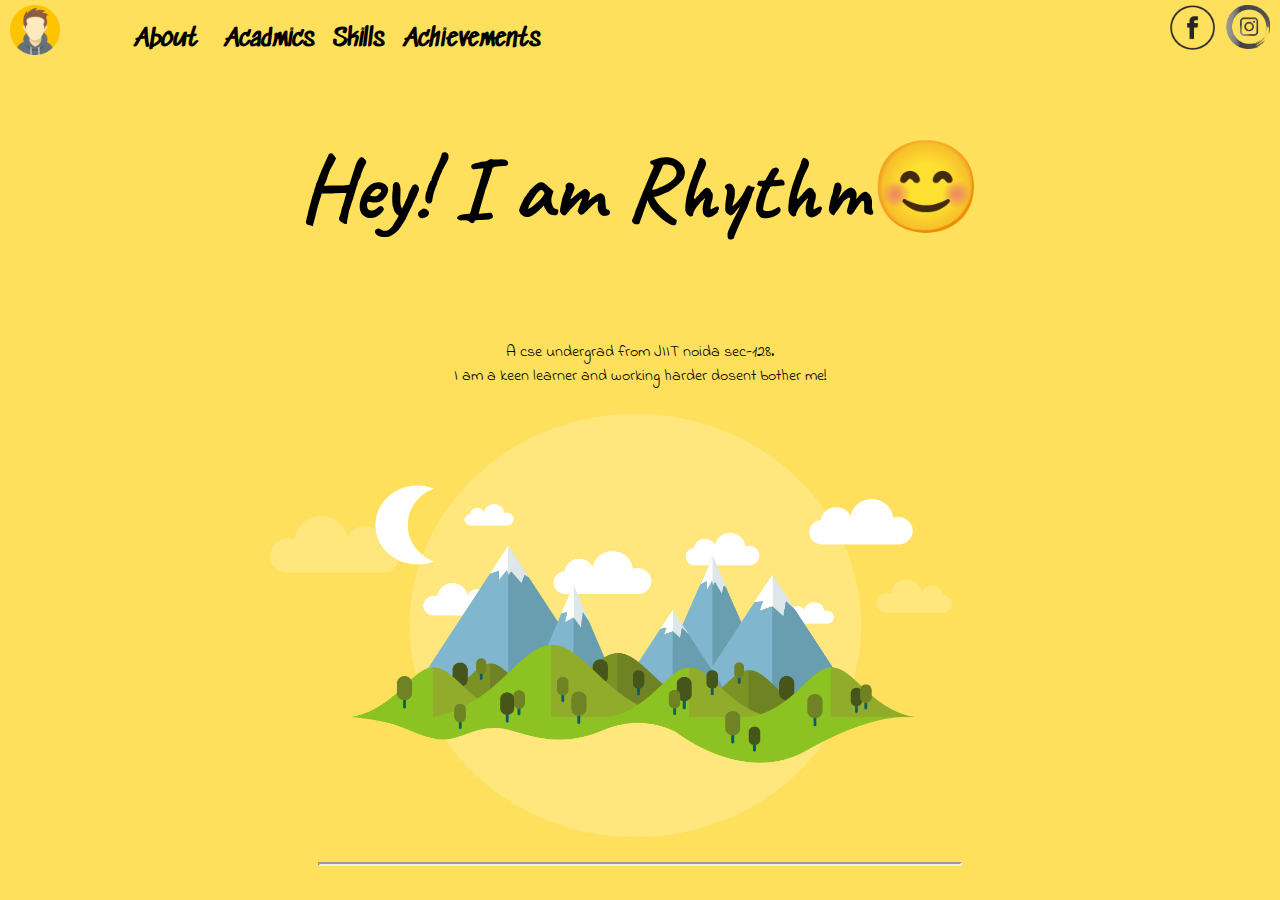
==== index.html @ 55a03068 "Initial commit" ====
<!DOCTYPE html>
<html lang="en" dir="ltr">

<head>
  <meta charset="utf-8">

  <meta name="author" content="Rhythm Shandlya">
  <meta name="description" content="This is Rhythm Shandlya's personal website!">
  <meta name="keywords" content="blog engineering cv bio">
  <link href="https://fonts.googleapis.com/css2?family=Caveat&family=Indie+Flower&display=swap" rel="stylesheet">
  <link href="https://fonts.googleapis.com/css2?family=Sedgwick+Ave&display=swap" rel="stylesheet">
  <link rel="stylesheet" href="style.css">
  <link rel="icon" href="images/favicon.jpg">
  <title>Rhythm Shandlya</title>
</head>

<body>
  <div class="topnav">

    <div class="pic">
      <a href="index.html"><img src="images/favicon.jpg" alt="IMG" height="50px" width="50px"></a>
    </div>

    <div class="about">
      <a class="noblue" href="about.html">
        <h2>About</h2>
      </a>
    </div>

    <div class="acadmics">
      <a class="noblue" href="acadmics.html">
        <h2>Acadmics</h2>
      </a>
    </div>

    <div class="skills">
      <a class="noblue" href="skills.html">
        <h2>Skills</h2>
      </a>
    </div>

    <div class="achievements">
      <a class="noblue" href="achievements.html">
        <h2>Achievements</h2>
      </a>
    </div>

    <div class="instagram">
      <a href="https://www.instagram.com/rhythm_shandilya/" target="_blank"> <img src="images/igicon.png" alt="fb" height="44px" width="44px"></a>
    </div>

    <div class="facebook">
      <a href="https://www.facebook.com/rythm.shandlya" target="_blank"><img src="images/fb.png" alt="ig" height="45px" width="45px"></a>
    </div>

  </div>
  <br><br><br><br>
    <h1>Hey! I am Rhythm😊</h1>
    <br>
    <p>A cse undergrad from JIIT noida sec-128. <br> I am a keen learner and working harder dosent bother me! </p>
    <br>
    <div class="b">
      <img src="images/wall1.png" alt="BROKE" height="423px" width="682px">
      <br><br>
    </div>
    <hr class="hr1">
</body>

</html>
---- style.css ----
body{
  background-color: #ffe05d;
  text-align: center;
  margin: 0;
}
h1{
  font-size:90px;
  font-family: 'Caveat', cursive;
  display:block;
}

hr{
   border-width: 2px;
   color: #7ea04d; background-color:#7ea04d;
   width: 50%;
}
.hr1{
  position: relative;
  top:120px;
}

.noblue{
  color: black;
  text-decoration: none;
}
p{
  font-family: 'Indie Flower', cursive;
  display: inline-block;
}
.topnav{
  position: fixed;
  top: 0;
  left: 0;
  height:60px;
  width: 100%;
  background-color: #ffe05d;
}
.pic{
  position: fixed;
  top:5px;
  left: 10px;
}
.about{
  height: 50px;
  width:94px;
  display: inline-block;
  position: fixed;
  top:5px;
  left: 120px;
  font-family: 'Sedgwick Ave', cursive;
}
.acadmics{
  height: 50px;
  width:101px;
  display: inline-block;
  position: fixed;
  top:5px;
  left: 220px;
  font-family: 'Sedgwick Ave', cursive;
}
.table{

}
.achievements{
  height: 50px;
  width:145px;
  display: inline-block;
  position: fixed;
  top:5px;
  left: 400px;
  font-family: 'Sedgwick Ave', cursive;
}
.skills{
  height: 50px;
  width:57px;
  display: inline-block;
  position: fixed;
  top:5px;
  left: 330px;
  font-family: 'Sedgwick Ave', cursive;
}
.instagram{
  position: absolute;
  right: 10px;
  top:5px;
}
.facebook{
  position: absolute;
  right: 65px;
  top:5px;
}
.about:hover , .skills:hover , .acadmics:hover ,.achievements:hover {
  background-color:#f8efd4;
}

.b{
  width:500px;
  height:330px;
  position: relative;
  left: 270px;
  top: 10px;
}
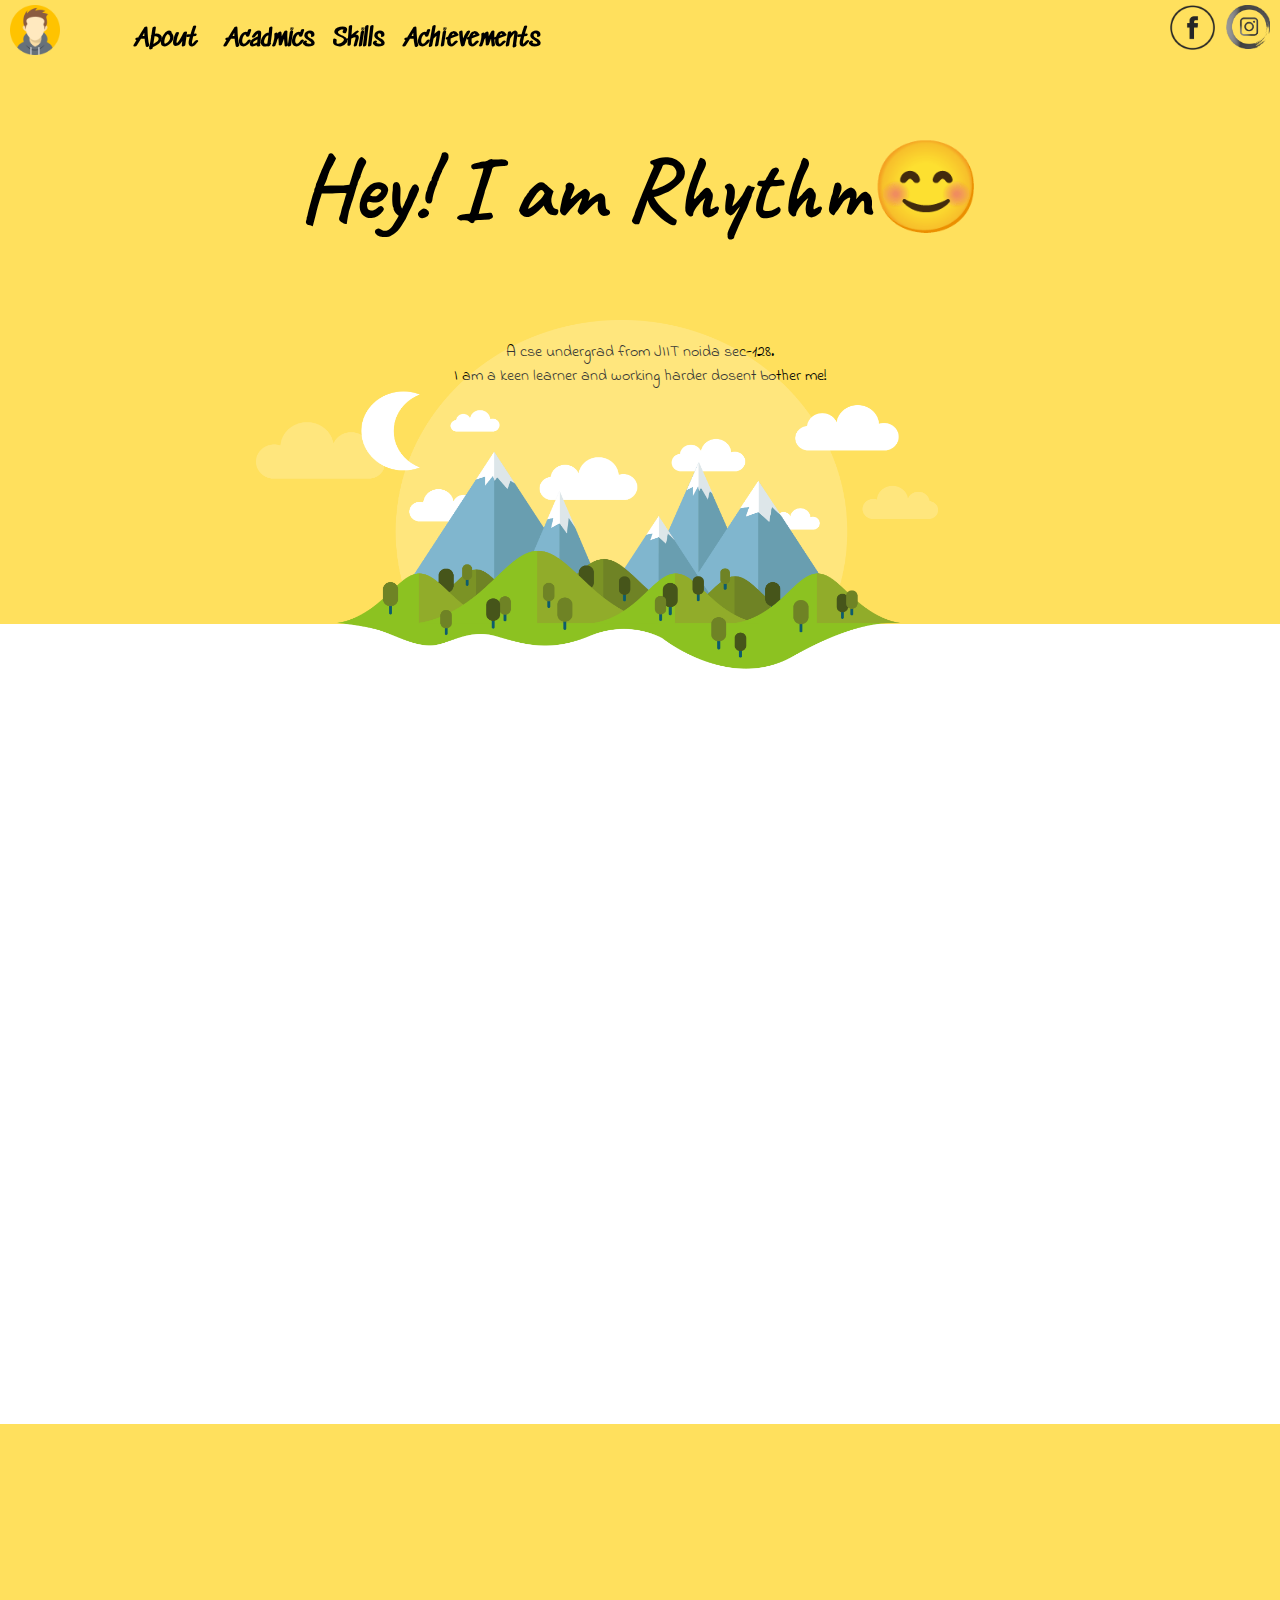
==== commit 17ec9311: "New divisions in index.html Z-indez introduced!" ====
--- a/index.html
+++ b/index.html
@@ -15,6 +15,8 @@
 </head>
 
 <body>
+
+
   <div class="topnav">
 
     <div class="pic">
@@ -54,16 +56,30 @@
     </div>
 
   </div>
-  <br><br><br><br>
+
+
+  <div class="intro">
+    <br><br><br><br>
     <h1>Hey! I am Rhythm😊</h1>
     <br>
     <p>A cse undergrad from JIIT noida sec-128. <br> I am a keen learner and working harder dosent bother me! </p>
-    <br>
+
     <div class="b">
       <img src="images/wall1.png" alt="BROKE" height="423px" width="682px">
-      <br><br>
     </div>
-    <hr class="hr1">
+  </div>
+
+
+
+  <div class="body">
+  </div>
+
+
+  <div class="bottom">
+  </div>
+
+
+
 </body>
 
-</html>
+</html>--- a/style.css
+++ b/style.css
@@ -1,102 +1,132 @@
-body{
+body {
   background-color: #ffe05d;
   text-align: center;
   margin: 0;
 }
-h1{
-  font-size:90px;
+
+h1 {
+  font-size: 90px;
   font-family: 'Caveat', cursive;
-  display:block;
+  display: block;
 }
 
-hr{
-   border-width: 2px;
-   color: #7ea04d; background-color:#7ea04d;
-   width: 50%;
-}
-.hr1{
-  position: relative;
-  top:120px;
+hr {
+  border-width: 2px;
+  color: #7ea04d;
+  background-color: #7ea04d;
+  width: 50%;
 }
 
-.noblue{
+.hr1 {
+  position: relative;
+  top: 120px;
+}
+
+.noblue {
   color: black;
   text-decoration: none;
 }
-p{
+
+p {
   font-family: 'Indie Flower', cursive;
   display: inline-block;
 }
-.topnav{
+
+.topnav {
   position: fixed;
   top: 0;
   left: 0;
-  height:60px;
+  height: 60px;
   width: 100%;
   background-color: #ffe05d;
+  z-index: 1;
 }
-.pic{
+
+.pic {
   position: fixed;
-  top:5px;
+  top: 5px;
   left: 10px;
 }
-.about{
+
+.about {
   height: 50px;
-  width:94px;
+  width: 94px;
   display: inline-block;
   position: fixed;
-  top:5px;
+  top: 5px;
   left: 120px;
   font-family: 'Sedgwick Ave', cursive;
 }
-.acadmics{
+
+.acadmics {
   height: 50px;
-  width:101px;
+  width: 101px;
   display: inline-block;
   position: fixed;
-  top:5px;
+  top: 5px;
   left: 220px;
   font-family: 'Sedgwick Ave', cursive;
 }
-.table{
 
-}
-.achievements{
+.achievements {
   height: 50px;
-  width:145px;
+  width: 145px;
   display: inline-block;
   position: fixed;
-  top:5px;
+  top: 5px;
   left: 400px;
   font-family: 'Sedgwick Ave', cursive;
 }
-.skills{
+
+.skills {
   height: 50px;
-  width:57px;
+  width: 57px;
   display: inline-block;
   position: fixed;
-  top:5px;
+  top: 5px;
   left: 330px;
   font-family: 'Sedgwick Ave', cursive;
 }
-.instagram{
+
+.instagram {
   position: absolute;
   right: 10px;
-  top:5px;
+  top: 5px;
 }
-.facebook{
+
+.facebook {
   position: absolute;
   right: 65px;
-  top:5px;
-}
-.about:hover , .skills:hover , .acadmics:hover ,.achievements:hover {
-  background-color:#f8efd4;
+  top: 5px;
 }
 
-.b{
-  width:500px;
-  height:330px;
-  position: relative;
-  left: 270px;
-  top: 10px;
+.about:hover, .skills:hover, .acadmics:hover, .achievements:hover {
+  background-color: #f8efd4;
 }
+
+.b {
+  width: 500px;
+  height: 330px;
+  position: absolute;
+  left: 16em;
+  top: 20em;
+}
+
+.intro {
+  margin: 0;
+  width: 100%;
+  height: 624px;
+}
+
+.body {
+  margin: 0;
+  height: 800px;
+  width: 100%;
+  background-color: white;
+  display: inline-block;
+}
+
+.bottom {
+  height: 300px;
+  width: 100%;
+}